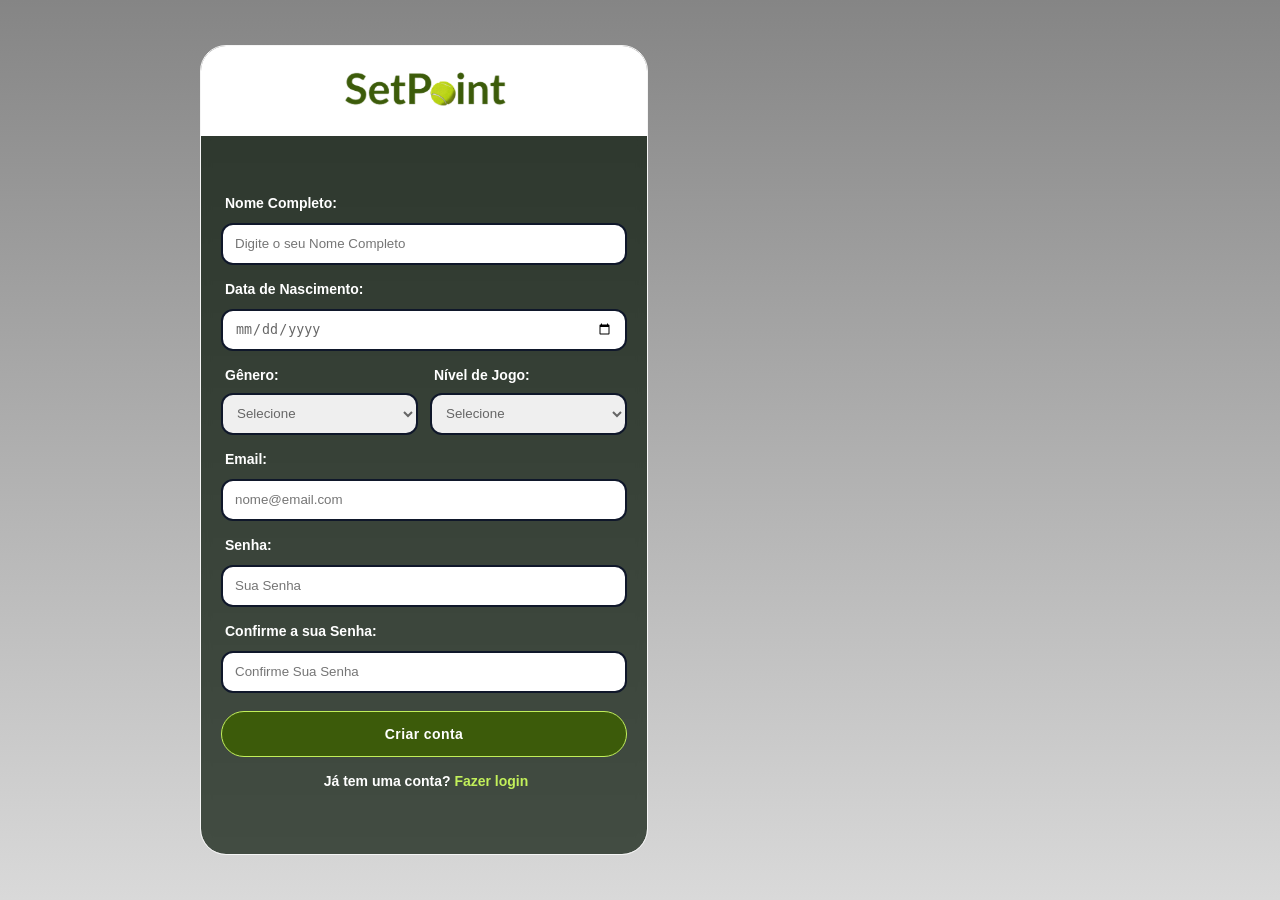
==== public/cadastro.html @ 123acede "Implementação da API web-data-viz: Renomeação e ajustes das páginas HTML, alterações na route, no co" ====
<!DOCTYPE html>
<html lang="en">
<head>
    <meta charset="UTF-8">
    <meta name="viewport" content="width=device-width, initial-scale=1.0">
    <title>Cadastro</title>
    <link rel="stylesheet" href="css/cadastro.css">
</head>
<body>
    <div class="background">
        <div class="card">
            <div class="card-header">
                <div class="logo"></div>
            </div>
            <div class="card-body">
                <div class="formulario">
                    <p>Nome Completo:</p>
                    <input type="text" placeholder="Digite o seu Nome Completo" name="nome" id="ipt_nome" required>

                    <p>Data de Nascimento:</p>
                    <input type="date" placeholder="dd/mm/aaaa" name="" id="ipt_dtNasc" required>

                    <div class="selects">
                        <div class="select-genero">
                            <p>Gênero:</p>
                            <select name="genero" id="slt_genero" required>
                                <option value="" selected disabled>Selecione</option>
                                <option value="masculino">Masculino</option>
                                <option value="feminino">Feminino</option>
                                <option value="nao_binario">Não-Binário</option>
                                <option value="nao_informado">Prefiro não responder</option>
                            </select>
                        </div>
                        <div class="select-nivel">
                            <p>Nível de Jogo:</p>
                            <select name="nivel" id="slt_nivel" required>
                                <option value="" selected disabled>Selecione</option>
                                <option value="iniciante">Iniciante</option>
                                <option value="intermediario">Intermediário</option>
                                <option value="avancado">Avançado</option>
                            </select>
                        </div>
                    </div>

                    <p>Email:</p>
                    <input type="email" placeholder="nome@email.com" name="email" id="ipt_email" required>

                    <p>Senha:</p>
                    <input type="password" placeholder="Sua Senha" name="senha" id="ipt_senha" required>

                    <p>Confirme a sua Senha:</p>
                    <input type="password" placeholder="Confirme Sua Senha" name="senhaConf" id="ipt_senhaConf" required>

                    <button class="btn-cadastrar" type="button" onclick="cadastrar()">
                        Criar conta
                    </button>

                    <p class="link-login">
                    Já tem uma conta? <a href="login.html">Fazer login</a>
                    </p>
                </div>
            </div>
        </div>
    </div>
</body>
</html>
<script>
    function cadastrar(){
        alert("Cadastro Efetuado!")
    }

  function cadastrar() {
    // aguardar();

    //Recupere o valor da nova input pelo nome do id
    // Agora vá para o método fetch logo abaixo
    var nomeVar = ipt_nome.value;
    var nascVar = ipt_dtNasc.value;
    var generoVar = slt_genero.value;
    var nivelVar = slt_nivel.value;
    var emailVar = ipt_email.value;
    var senhaVar = ipt_senha.value;
    var confirmacaoSenhaVar = ipt_senhaConf.value;

    // Verificando se há algum campo em branco
    if (
      nomeVar == "" ||
      nascVar == "" ||
      generoVar == "" ||
      nivelVar == "" ||
      emailVar == "" ||
      senhaVar == "" ||
      confirmacaoSenhaVar == ""
    ) {
      alert("Preencha todos os campos!")
      finalizarAguardar();
      return false;
    }

    // Enviando o valor da nova input
    fetch("/usuarios/cadastrar", {
      method: "POST",
      headers: {
        "Content-Type": "application/json",
      },
      body: JSON.stringify({
        // crie um atributo que recebe o valor recuperado aqui
        // Agora vá para o arquivo routes/usuario.js
        nomeServer: nomeVar,
        nascServer: nascVar,
        generoServer: generoVar,
        nivelServer: nivelVar,
        emailServer: emailVar,
        senhaServer: senhaVar,
        senhaConfServer: confirmacaoSenhaVar
      }),
    })
      .then(function (resposta) {
        console.log("resposta: ", resposta);

        if (resposta.ok) {
          alert("Cadastro realizado com sucesso! Redirecionando para tela de Login...")

          setTimeout(() => {
            window.location = "login.html";
          }, "2000");

          limparFormulario();
          finalizarAguardar();
        } else {
          throw "Houve um erro ao tentar realizar o cadastro!";
        }
      })
      .catch(function (resposta) {
        console.log(`#ERRO: ${resposta}`);
        finalizarAguardar();
      });

    return false;
  }
</script>
---- public/css/cadastro.css ----
:root {
  --primaria: #3c5b0a;
  --borda: #0f172a;
  --destaque:#c2f05a;
}

* {
  margin: 0;
  padding: 0;
  box-sizing: border-box;
}

.background {
    display: flex;
    background-image: linear-gradient(rgba(0, 0, 0, 0.479), rgba(97, 97, 97, 0.24)), url("../assets/imgs/background-login-cadastro.png");
    background-size: cover;
    background-position: bottom;
    height: 100vh;
    width: 100%;
    align-items: center;
}

.card{
    display: flex;
    width: 520px;           
    max-width: 35vw;      
    margin-left: 200px;
    height: 90vh;
    min-height: 520px;
    border-radius: 26px;
    border: 1px solid whitesmoke;
    overflow: hidden;
    flex-direction: column;
}

.card-header{
    display: flex;
    align-items: center;
    justify-content: center;
    background-color: white;
    color: white;
    padding: 5px 15px 15px 15px;
    height: 10vh;
}

.logo{
    align-self: center;
    justify-self: center;
    width: 163px;
    height: 45px;
    background-image: url('../assets/imgs/logo.png');
    background-size: cover;
    background-repeat: no-repeat;
    background-position: center;
}

.card-body{
    display: flex;
    background-color: rgba(8, 22, 8, 0.712);
    color: white;
    padding: 20px;
    backdrop-filter: blur(5px);
    justify-content: center;
    align-items: center;
    height: 80vh;
}

.formulario{
    width: 100%;
    max-width: 420px;
    height: auto;
    display: flex;
    flex-direction: column;
    gap: 10px;
    padding-bottom: 10px;
}

.formulario input {
    width: 100%;
    height: 42px;
    padding: 0 12px;
    border-radius: 12px;
    border: 2px solid var(--borda);
    outline: none;
}

.formulario input:focus,
.formulario input:valid {
  border-color: var(--destaque);
  box-shadow: 0 0 0 3px rgba(194, 240, 90, 0.25);
}

.formulario p{
  font-family: Arial, Helvetica, sans-serif;
  font-weight: bold;
  font-size: 14px;
  color: white;
  margin: 6px 0 2px 0;
  padding-left: 4px;
  align-self: flex-start;
}

.selects{
  width: 100%;
  display: flex;
  gap: 12px;
  justify-content: space-between;
}

.select-genero,
.select-nivel{
  width: 100%;
  display: flex;
  flex-direction: column;
}

.selects select{
  width: 100%;
  height: 42px;
  padding: 0 10px;
  border-radius: 12px;
  border: 2px solid var(--borda);
  outline: none;
}

.selects p {
    margin-bottom: 10px;
}

.btn-cadastrar{
    width: 100%;
    height: 46px;
    border-radius: 999px;
    border: 1px solid var(--destaque);
    background: var(--primaria);
    color: white;
    font-family: Arial, Helvetica, sans-serif;
    font-weight: bold;
    font-size: 14px;
    letter-spacing: 0.03em;
    cursor: pointer;
    margin-top: 8px;
    transition: 0.2s;
}

.btn-cadastrar:hover {
    background: #2f4807;
}

.link-login{
  width: 100%;
  text-align: center;
  font-family: Arial, Helvetica, sans-serif;
  font-size: 13px;
  color: rgba(255,255,255,0.85);
  margin-top: 8px;
}

.link-login a{
  color: var(--destaque);
  font-weight: bold;
  text-decoration: none;
}

.link-login a:hover{
  text-decoration: underline;
}

/* estilizando selects e campo date */

select{
  color: #666;
}

select:valid{
  color: #000;
}

input[type="date"]{
  color: #666;
}

input[type="date"]:valid{
  color: #000;
}
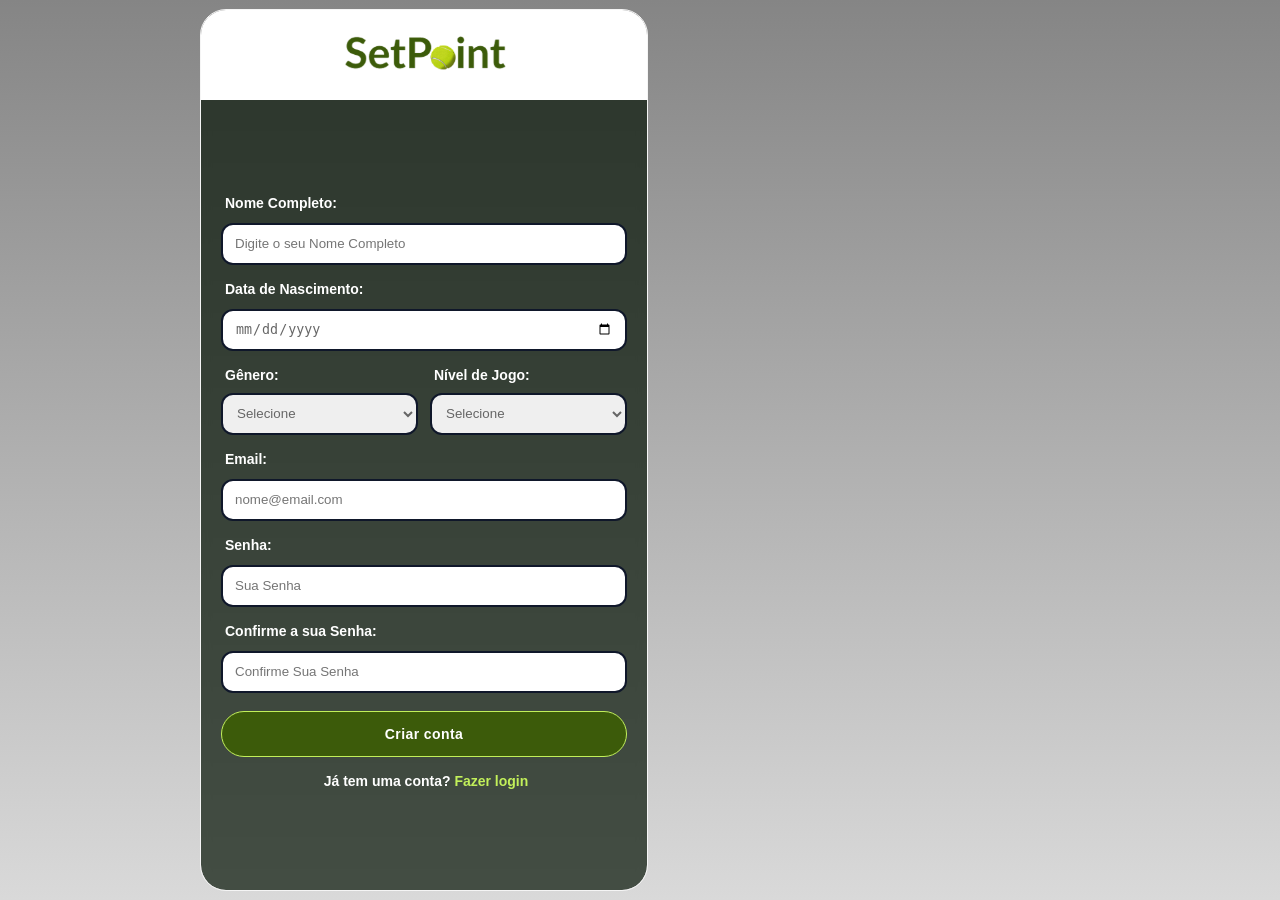
==== commit 313d09ac: "Ajuste na centralização da logo na Home e estilização do card de erro na página de cadastro" ====
--- a/public/cadastro.html
+++ b/public/cadastro.html
@@ -5,9 +5,15 @@
     <meta name="viewport" content="width=device-width, initial-scale=1.0">
     <title>Cadastro</title>
     <link rel="stylesheet" href="css/cadastro.css">
+    <script src="./js/sessao.js"></script>
 </head>
 <body>
     <div class="background">
+        <div class="alerta_erro">
+          <div class="card_erro" id="cardErro">
+            <span id="mensagem_erro"></span>
+          </div>
+        </div>
         <div class="card">
             <div class="card-header">
                 <div class="logo"></div>
@@ -92,7 +98,11 @@
       senhaVar == "" ||
       confirmacaoSenhaVar == ""
     ) {
-      alert("Preencha todos os campos!")
+      cardErro.style.display = "block";
+      mensagem_erro.innerHTML =
+        `<b>Atenção!</b><br><br>
+        Para realizar o cadastro você deve preencher todos os campos!`;
+
       finalizarAguardar();
       return false;
     }
--- a/public/css/cadastro.css
+++ b/public/css/cadastro.css
@@ -1,7 +1,7 @@
 :root {
   --primaria: #3c5b0a;
   --borda: #0f172a;
-  --destaque:#c2f05a;
+  --destaque: #c2f05a;
 }
 
 * {
@@ -11,77 +11,100 @@
 }
 
 .background {
-    display: flex;
-    background-image: linear-gradient(rgba(0, 0, 0, 0.479), rgba(97, 97, 97, 0.24)), url("../assets/imgs/background-login-cadastro.png");
-    background-size: cover;
-    background-position: bottom;
-    height: 100vh;
-    width: 100%;
-    align-items: center;
-}
-
-.card{
-    display: flex;
-    width: 520px;           
-    max-width: 35vw;      
-    margin-left: 200px;
-    height: 90vh;
-    min-height: 520px;
-    border-radius: 26px;
-    border: 1px solid whitesmoke;
-    overflow: hidden;
-    flex-direction: column;
-}
-
-.card-header{
-    display: flex;
-    align-items: center;
-    justify-content: center;
-    background-color: white;
-    color: white;
-    padding: 5px 15px 15px 15px;
-    height: 10vh;
-}
-
-.logo{
-    align-self: center;
-    justify-self: center;
-    width: 163px;
-    height: 45px;
-    background-image: url('../assets/imgs/logo.png');
-    background-size: cover;
-    background-repeat: no-repeat;
-    background-position: center;
-}
-
-.card-body{
-    display: flex;
-    background-color: rgba(8, 22, 8, 0.712);
-    color: white;
-    padding: 20px;
-    backdrop-filter: blur(5px);
-    justify-content: center;
-    align-items: center;
-    height: 80vh;
-}
-
-.formulario{
-    width: 100%;
-    max-width: 420px;
-    height: auto;
-    display: flex;
-    flex-direction: column;
-    gap: 10px;
-    padding-bottom: 10px;
+  display: flex;
+  background-image:
+    linear-gradient(rgba(0, 0, 0, 0.479), rgba(97, 97, 97, 0.24)),
+    url("../assets/imgs/background-login-cadastro.png");
+  background-size: cover;
+  background-position: bottom;
+  height: 100vh;
+  width: 100%;
+  align-items: center;
+}
+
+.card {
+  display: flex;
+  width: 520px;
+  max-width: 35vw;
+  margin-left: 200px;
+  height: 98vh;
+  min-height: 520px;
+  border-radius: 26px;
+  border: 1px solid whitesmoke;
+  overflow: hidden;
+  flex-direction: column;
+}
+
+.card-header {
+  display: flex;
+  align-items: center;
+  justify-content: center;
+  background-color: white;
+  color: white;
+  padding: 5px 15px 15px 15px;
+  height: 10vh;
+}
+
+.logo {
+  align-self: center;
+  justify-self: center;
+  width: 163px;
+  height: 45px;
+  background-image: url("../assets/imgs/logo.png");
+  background-size: cover;
+  background-repeat: no-repeat;
+  background-position: center;
+}
+
+.card-body {
+  display: flex;
+  background-color: rgba(8, 22, 8, 0.712);
+  color: white;
+  padding: 20px;
+  backdrop-filter: blur(5px);
+  justify-content: center;
+  align-items: center;
+  height: 88vh;
+}
+
+.card_erro {
+  display: none;
+  background-color: rgba(22, 8, 8, 0.712);
+  color: white;
+  backdrop-filter: blur(5px);
+  width: 450px;
+  position: fixed;
+  border-radius: 4px;
+  border: var(--borda) 3px solid;
+  padding: 10px;
+  margin-left: 60%;
+  text-align: center;
+  align-self: center;
+}
+
+.card_erro #mensagem_erro {
+  font-family: Arial, Helvetica, sans-serif;
+  font-weight: 500;
+  font-size: 28px;
+}
+
+.formulario {
+  width: 100%;
+  max-width: 420px;
+  height: auto;
+  display: flex;
+  flex-direction: column;
+  gap: 10px;
+  padding-bottom: 10px;
 }
 
 .formulario input {
-    width: 100%;
-    height: 42px;
-    padding: 0 12px;
-    border-radius: 12px;
-    border: 2px solid var(--borda);
-    outline: none;
+  width: 100%;
+  height: 42px;
+  padding: 0 12px;
+  border-radius: 12px;
+  border: 2px solid var(--borda);
+  outline: none;
 }
 
 .formulario input:focus,
@@ -90,7 +113,7 @@
   box-shadow: 0 0 0 3px rgba(194, 240, 90, 0.25);
 }
 
-.formulario p{
+.formulario p {
   font-family: Arial, Helvetica, sans-serif;
   font-weight: bold;
   font-size: 14px;
@@ -100,7 +123,7 @@
   align-self: flex-start;
 }
 
-.selects{
+.selects {
   width: 100%;
   display: flex;
   gap: 12px;
@@ -108,13 +131,13 @@
 }
 
 .select-genero,
-.select-nivel{
+.select-nivel {
   width: 100%;
   display: flex;
   flex-direction: column;
 }
 
-.selects select{
+.selects select {
   width: 100%;
   height: 42px;
   padding: 0 10px;
@@ -124,62 +147,62 @@
 }
 
 .selects p {
-    margin-bottom: 10px;
-}
-
-.btn-cadastrar{
-    width: 100%;
-    height: 46px;
-    border-radius: 999px;
-    border: 1px solid var(--destaque);
-    background: var(--primaria);
-    color: white;
-    font-family: Arial, Helvetica, sans-serif;
-    font-weight: bold;
-    font-size: 14px;
-    letter-spacing: 0.03em;
-    cursor: pointer;
-    margin-top: 8px;
-    transition: 0.2s;
+  margin-bottom: 10px;
+}
+
+.btn-cadastrar {
+  width: 100%;
+  height: 46px;
+  border-radius: 999px;
+  border: 1px solid var(--destaque);
+  background: var(--primaria);
+  color: white;
+  font-family: Arial, Helvetica, sans-serif;
+  font-weight: bold;
+  font-size: 14px;
+  letter-spacing: 0.03em;
+  cursor: pointer;
+  margin-top: 8px;
+  transition: 0.2s;
 }
 
 .btn-cadastrar:hover {
-    background: #2f4807;
-}
-
-.link-login{
+  background: #2f4807;
+}
+
+.link-login {
   width: 100%;
   text-align: center;
   font-family: Arial, Helvetica, sans-serif;
   font-size: 13px;
-  color: rgba(255,255,255,0.85);
+  color: rgba(255, 255, 255, 0.85);
   margin-top: 8px;
 }
 
-.link-login a{
+.link-login a {
   color: var(--destaque);
   font-weight: bold;
   text-decoration: none;
 }
 
-.link-login a:hover{
+.link-login a:hover {
   text-decoration: underline;
 }
 
 /* estilizando selects e campo date */
 
-select{
+select {
   color: #666;
 }
 
-select:valid{
+select:valid {
   color: #000;
 }
 
-input[type="date"]{
+input[type="date"] {
   color: #666;
 }
 
-input[type="date"]:valid{
+input[type="date"]:valid {
   color: #000;
-}+}
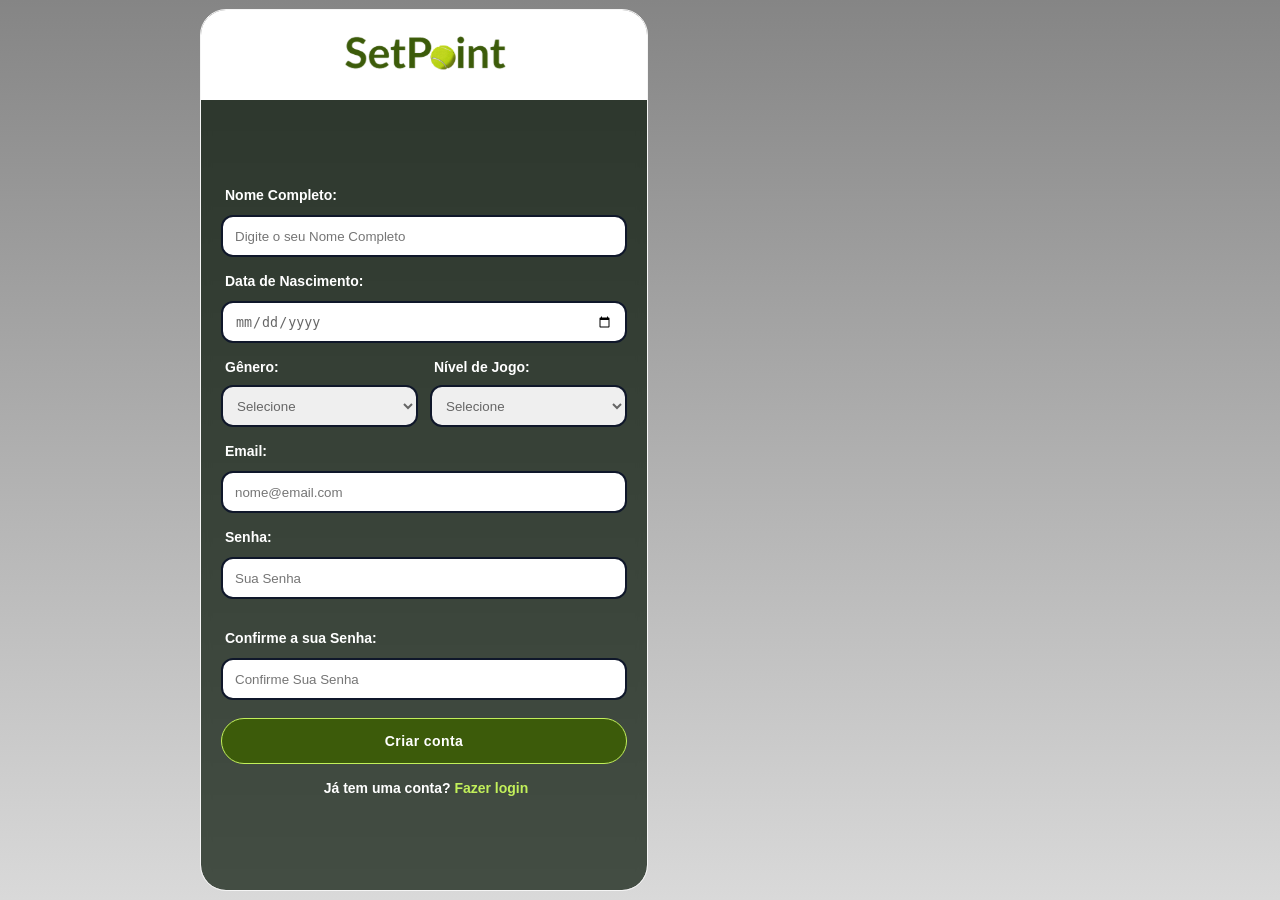
==== commit de039c97: "Ajustando: bugs de validaçoes em login e cadastro e adicionando comentários para melhor entendimento" ====
--- a/public/cadastro.html
+++ b/public/cadastro.html
@@ -1,5 +1,6 @@
 <!DOCTYPE html>
 <html lang="en">
+
 <head>
     <meta charset="UTF-8">
     <meta name="viewport" content="width=device-width, initial-scale=1.0">
@@ -7,12 +8,13 @@
     <link rel="stylesheet" href="css/cadastro.css">
     <script src="./js/sessao.js"></script>
 </head>
+
 <body>
     <div class="background">
         <div class="alerta_erro">
-          <div class="card_erro" id="cardErro">
-            <span id="mensagem_erro"></span>
-          </div>
+            <div class="card_erro" id="cardErro">
+                <span id="mensagem_erro"></span>
+            </div>
         </div>
         <div class="card">
             <div class="card-header">
@@ -52,100 +54,180 @@
                     <input type="email" placeholder="nome@email.com" name="email" id="ipt_email" required>
 
                     <p>Senha:</p>
-                    <input type="password" placeholder="Sua Senha" name="senha" id="ipt_senha" required>
+                    <input oninput="validar()" type="password" placeholder="Sua Senha" name="senha" id="ipt_senha" required>
+                    <div id="validacao" class="validacao"></div>
 
                     <p>Confirme a sua Senha:</p>
-                    <input type="password" placeholder="Confirme Sua Senha" name="senhaConf" id="ipt_senhaConf" required>
+                    <input type="password" placeholder="Confirme Sua Senha" name="senhaConf" id="ipt_senhaConf"
+                        required>
 
                     <button class="btn-cadastrar" type="button" onclick="cadastrar()">
                         Criar conta
                     </button>
 
+                    <div id="div_aguardar" class="loading-div">
+                        <img src="./assets/imgs/loading-green-loading.gif" id="loading-gif" />
+                    </div>
+
                     <p class="link-login">
-                    Já tem uma conta? <a href="login.html">Fazer login</a>
+                        Já tem uma conta? <a href="login.html">Fazer login</a>
                     </p>
+
                 </div>
             </div>
         </div>
     </div>
 </body>
+
 </html>
 <script>
-    function cadastrar(){
-        alert("Cadastro Efetuado!")
+    function limparFormulario() {
+        ipt_nome.value = ""
+        ipt_dtNasc.value = ""
+        slt_genero.value = ""
+        slt_nivel.value = ""
+        ipt_email.value = ""
+        ipt_senha.value = ""
+        ipt_senhaConf.value = ""
     }
 
-  function cadastrar() {
-    // aguardar();
-
-    //Recupere o valor da nova input pelo nome do id
-    // Agora vá para o método fetch logo abaixo
-    var nomeVar = ipt_nome.value;
-    var nascVar = ipt_dtNasc.value;
-    var generoVar = slt_genero.value;
-    var nivelVar = slt_nivel.value;
-    var emailVar = ipt_email.value;
-    var senhaVar = ipt_senha.value;
-    var confirmacaoSenhaVar = ipt_senhaConf.value;
-
-    // Verificando se há algum campo em branco
-    if (
-      nomeVar == "" ||
-      nascVar == "" ||
-      generoVar == "" ||
-      nivelVar == "" ||
-      emailVar == "" ||
-      senhaVar == "" ||
-      confirmacaoSenhaVar == ""
-    ) {
-      cardErro.style.display = "block";
-      mensagem_erro.innerHTML =
-        `<b>Atenção!</b><br><br>
-        Para realizar o cadastro você deve preencher todos os campos!`;
-
-      finalizarAguardar();
-      return false;
+    function validar() {
+        let senha = ipt_senha.value
+        let senhaConfirmada = ipt_senhaConf.value
+        let tamanho = senha.length
+        let senhaMaiuscula = senha.toUpperCase()
+        let senhaMinuscula = senha.toLowerCase()
+        let especial = ['!', '@', '#', '$', '%', '&', '*', '~', ';', '.', ',', '/', '+', '-', '=', '|']
+        let temEspecial = false
+        let validacaoFeita = false
+
+
+        if (tamanho < 8) {
+            validacao.innerHTML = `A senha precisa ter no mínimo 8 caracteres`
+        } else if (senha == senhaMaiuscula) {
+            validacao.innerHTML = 'A senha precisa conter ao menos uma letra minúscula'
+        } else if (senha == senhaMinuscula) {
+            validacao.innerHTML = 'A senha precisa conter ao menos uma letra maiúscula'
+        } else {
+            for (let i = 0; i < tamanho; i++) {
+                if (especial.includes(senha[i])) {
+                    temEspecial = true;
+                    break;
+                }
+            }
+
+            if (!temEspecial) {
+                validacao.innerHTML = 'A senha precisa ter pelo menos um caractere especial'
+            } else {
+                validacao.innerHTML = ``
+                validacaoFeita = true
+            }
+        }
+
+        return validacaoFeita;
     }
 
-    // Enviando o valor da nova input
-    fetch("/usuarios/cadastrar", {
-      method: "POST",
-      headers: {
-        "Content-Type": "application/json",
-      },
-      body: JSON.stringify({
-        // crie um atributo que recebe o valor recuperado aqui
-        // Agora vá para o arquivo routes/usuario.js
-        nomeServer: nomeVar,
-        nascServer: nascVar,
-        generoServer: generoVar,
-        nivelServer: nivelVar,
-        emailServer: emailVar,
-        senhaServer: senhaVar,
-        senhaConfServer: confirmacaoSenhaVar
-      }),
-    })
-      .then(function (resposta) {
-        console.log("resposta: ", resposta);
-
-        if (resposta.ok) {
-          alert("Cadastro realizado com sucesso! Redirecionando para tela de Login...")
-
-          setTimeout(() => {
-            window.location = "login.html";
-          }, "2000");
-
-          limparFormulario();
-          finalizarAguardar();
+    function cadastrar() {
+        aguardar();
+
+        let nomeVar = ipt_nome.value;
+        let nascVar = ipt_dtNasc.value;
+        let generoVar = slt_genero.value;
+        let nivelVar = slt_nivel.value;
+        let emailVar = ipt_email.value;
+        let senhaVar = ipt_senha.value;
+        let confirmacaoSenhaVar = ipt_senhaConf.value;
+        let verificacaoArroba = emailVar.indexOf('@')
+        let verificacaoPonto = emailVar.indexOf('.')
+
+        var validacaoFeita = validar();
+
+        // Verificando se há algum campo em branco
+        if (
+            nomeVar == "" ||
+            nascVar == "" ||
+            generoVar == "" ||
+            nivelVar == "" ||
+            emailVar == "" ||
+            senhaVar == "" ||
+            confirmacaoSenhaVar == ""
+        ) {
+            cardErro.style.display = "block";
+            mensagem_erro.innerHTML =
+                `<h1>Atenção!</h1>
+                <p>Para realizar o cadastro você deve preencher todos os campos.</p>`;
+
+            finalizarAguardar();
+            return false;
         } else {
-          throw "Houve um erro ao tentar realizar o cadastro!";
+            if (verificacaoArroba == -1 || verificacaoPonto == -1) {
+                cardErro.style.display = "block";
+                mensagem_erro.innerHTML =
+                    `<h1>Atenção!</h1>
+                    <p>Insira um email válido.</p>`;
+                finalizarAguardar();
+                return false;
+            } else if (senhaVar != confirmacaoSenhaVar){
+                cardErro.style.display = "block";
+                mensagem_erro.innerHTML =
+                    `<h1>Atenção!</h1>
+                    <p>As senhas não se coincidem.</p>`;
+                finalizarAguardar();
+                return false;
+            } else if (!validacaoFeita){
+                cardErro.style.display = "block";
+                mensagem_erro.innerHTML =
+                    `<h1>Atenção!</h1>
+                    <p>A senha deve cumprir os requisitos</p>`;
+                finalizarAguardar();
+                return false;
+            } else {
+                // Enviando o valor da nova input
+                fetch("/usuarios/cadastrar", {
+                    method: "POST",
+                    headers: {
+                        "Content-Type": "application/json",
+                    },
+                    body: JSON.stringify({
+                        // crie um atributo que recebe o valor recuperado aqui
+                        // Agora vá para o arquivo routes/usuario.js
+                        nomeServer: nomeVar,
+                        nascServer: nascVar,
+                        generoServer: generoVar,
+                        nivelServer: nivelVar,
+                        emailServer: emailVar,
+                        senhaServer: senhaVar,
+                        senhaConfServer: confirmacaoSenhaVar
+                    }),
+                })
+                    .then(function (resposta) {
+                        console.log("resposta: ", resposta);
+        
+                        if (resposta.ok) {
+                            cardErro.style.display = "block";
+        
+                            mensagem_erro.innerHTML =
+                                `<h1>Cadastro realizado com sucesso!</h1>
+                                <p>Redirecionando para tela de Login...</p>`;
+        
+                            setTimeout(() => {
+                                window.location = "login.html";
+                                limparFormulario();
+                                finalizarAguardar();
+                            }, "2000");
+        
+                        } else {
+                            throw "Houve um erro ao tentar realizar o cadastro!";
+                        }
+                    })
+                    .catch(function (resposta) {
+                        console.log(`#ERRO: ${resposta}`);
+                        finalizarAguardar();
+                    });
+        
+                return false;
+            }
         }
-      })
-      .catch(function (resposta) {
-        console.log(`#ERRO: ${resposta}`);
-        finalizarAguardar();
-      });
-
-    return false;
-  }
+    }
+
 </script>
--- a/public/css/cadastro.css
+++ b/public/css/cadastro.css
@@ -1,208 +1,234 @@
 :root {
-  --primaria: #3c5b0a;
-  --borda: #0f172a;
-  --destaque: #c2f05a;
+    --primaria: #3c5b0a;
+    --borda: #0f172a;
+    --destaque: #c2f05a;
 }
 
 * {
-  margin: 0;
-  padding: 0;
-  box-sizing: border-box;
+    margin: 0;
+    padding: 0;
+    box-sizing: border-box;
 }
 
 .background {
-  display: flex;
-  background-image:
-    linear-gradient(rgba(0, 0, 0, 0.479), rgba(97, 97, 97, 0.24)),
-    url("../assets/imgs/background-login-cadastro.png");
-  background-size: cover;
-  background-position: bottom;
-  height: 100vh;
-  width: 100%;
-  align-items: center;
+    display: flex;
+    background-image: linear-gradient(rgba(0, 0, 0, 0.479), rgba(97, 97, 97, 0.24)), url("../assets/imgs/background-login-cadastro.png");
+    background-size: cover;
+    background-position: bottom;
+    height: 100vh;
+    width: 100%;
+    align-items: center;
 }
 
 .card {
-  display: flex;
-  width: 520px;
-  max-width: 35vw;
-  margin-left: 200px;
-  height: 98vh;
-  min-height: 520px;
-  border-radius: 26px;
-  border: 1px solid whitesmoke;
-  overflow: hidden;
-  flex-direction: column;
+    display: flex;
+    width: 520px;
+    max-width: 35vw;
+    margin-left: 200px;
+    height: 98vh;
+    min-height: 520px;
+    border-radius: 26px;
+    border: 1px solid whitesmoke;
+    overflow: hidden;
+    flex-direction: column;
 }
 
 .card-header {
-  display: flex;
-  align-items: center;
-  justify-content: center;
-  background-color: white;
-  color: white;
-  padding: 5px 15px 15px 15px;
-  height: 10vh;
+    display: flex;
+    align-items: center;
+    justify-content: center;
+    background-color: white;
+    color: white;
+    padding: 5px 15px 15px 15px;
+    height: 10vh;
 }
 
 .logo {
-  align-self: center;
-  justify-self: center;
-  width: 163px;
-  height: 45px;
-  background-image: url("../assets/imgs/logo.png");
-  background-size: cover;
-  background-repeat: no-repeat;
-  background-position: center;
+    align-self: center;
+    justify-self: center;
+    width: 163px;
+    height: 45px;
+    background-image: url("../assets/imgs/logo.png");
+    background-size: cover;
+    background-repeat: no-repeat;
+    background-position: center;
 }
 
 .card-body {
-  display: flex;
-  background-color: rgba(8, 22, 8, 0.712);
-  color: white;
-  padding: 20px;
-  backdrop-filter: blur(5px);
-  justify-content: center;
-  align-items: center;
-  height: 88vh;
-}
-
+    display: flex;
+    background-color: rgba(8, 22, 8, 0.712);
+    color: white;
+    padding: 20px;
+    backdrop-filter: blur(5px);
+    justify-content: center;
+    align-items: center;
+    height: 88vh;
+}
+
+/* Card de erro */
 .card_erro {
-  display: none;
-  background-color: rgba(22, 8, 8, 0.712);
-  color: white;
-  backdrop-filter: blur(5px);
-  width: 450px;
-  position: fixed;
-  border-radius: 4px;
-  border: var(--borda) 3px solid;
-  padding: 10px;
-  margin-left: 60%;
-  text-align: center;
-  align-self: center;
-}
-
-.card_erro #mensagem_erro {
-  font-family: Arial, Helvetica, sans-serif;
-  font-weight: 500;
-  font-size: 28px;
+    display: none;
+    background-color: rgba(22, 8, 8, 0.712);
+    color: white;
+    backdrop-filter: blur(5px);
+    width: 450px;
+    position: fixed;
+    border-radius: 4px;
+    border: var(--borda) 3px solid;
+    padding: 10px;
+    margin-left: 60%;
+    text-align: center;
+    align-self: center;
+}
+
+.card_erro #mensagem_erro h1 {
+    font-family: Arial, Helvetica, sans-serif;
+    font-weight: 700;
+    font-size: 32px;
+}
+
+.card_erro #mensagem_erro p {
+    font-family: Arial, Helvetica, sans-serif;
+    font-weight: 500;
+    font-size: 28px;
+}
+
+/* validaçao senha */
+.validacao {
+    color: rgb(255, 255, 255);
+    font-family: Arial, Helvetica, sans-serif;
+    font-size: 12px;
+    padding-top: 5px;
+    text-align: center;
+}
+
+/* Div de Loading */
+.loading-div {
+    display: none;
+    width: 50px;
+    align-self: center;
+}
+
+.loading-div img {
+    height: 50px;
+    width: 50px;
 }
 
 .formulario {
-  width: 100%;
-  max-width: 420px;
-  height: auto;
-  display: flex;
-  flex-direction: column;
-  gap: 10px;
-  padding-bottom: 10px;
+    width: 100%;
+    max-width: 420px;
+    height: auto;
+    display: flex;
+    flex-direction: column;
+    gap: 10px;
+    padding-bottom: 10px;
 }
 
 .formulario input {
-  width: 100%;
-  height: 42px;
-  padding: 0 12px;
-  border-radius: 12px;
-  border: 2px solid var(--borda);
-  outline: none;
+    width: 100%;
+    height: 42px;
+    padding: 0 12px;
+    border-radius: 12px;
+    border: 2px solid var(--borda);
+    outline: none;
 }
 
 .formulario input:focus,
 .formulario input:valid {
-  border-color: var(--destaque);
-  box-shadow: 0 0 0 3px rgba(194, 240, 90, 0.25);
+    border-color: var(--destaque);
+    box-shadow: 0 0 0 3px rgba(194, 240, 90, 0.25);
 }
 
 .formulario p {
-  font-family: Arial, Helvetica, sans-serif;
-  font-weight: bold;
-  font-size: 14px;
-  color: white;
-  margin: 6px 0 2px 0;
-  padding-left: 4px;
-  align-self: flex-start;
+    font-family: Arial, Helvetica, sans-serif;
+    font-weight: bold;
+    font-size: 14px;
+    color: white;
+    margin: 6px 0 2px 0;
+    padding-left: 4px;
+    align-self: flex-start;
 }
 
 .selects {
-  width: 100%;
-  display: flex;
-  gap: 12px;
-  justify-content: space-between;
+    width: 100%;
+    display: flex;
+    gap: 12px;
+    justify-content: space-between;
 }
 
 .select-genero,
 .select-nivel {
-  width: 100%;
-  display: flex;
-  flex-direction: column;
+    width: 100%;
+    display: flex;
+    flex-direction: column;
 }
 
 .selects select {
-  width: 100%;
-  height: 42px;
-  padding: 0 10px;
-  border-radius: 12px;
-  border: 2px solid var(--borda);
-  outline: none;
+    width: 100%;
+    height: 42px;
+    padding: 0 10px;
+    border-radius: 12px;
+    border: 2px solid var(--borda);
+    outline: none;
 }
 
 .selects p {
-  margin-bottom: 10px;
+    margin-bottom: 10px;
 }
 
 .btn-cadastrar {
-  width: 100%;
-  height: 46px;
-  border-radius: 999px;
-  border: 1px solid var(--destaque);
-  background: var(--primaria);
-  color: white;
-  font-family: Arial, Helvetica, sans-serif;
-  font-weight: bold;
-  font-size: 14px;
-  letter-spacing: 0.03em;
-  cursor: pointer;
-  margin-top: 8px;
-  transition: 0.2s;
+    width: 100%;
+    height: 46px;
+    border-radius: 999px;
+    border: 1px solid var(--destaque);
+    background: var(--primaria);
+    color: white;
+    font-family: Arial, Helvetica, sans-serif;
+    font-weight: bold;
+    font-size: 14px;
+    letter-spacing: 0.03em;
+    cursor: pointer;
+    margin-top: 8px;
+    transition: 0.2s;
 }
 
 .btn-cadastrar:hover {
-  background: #2f4807;
+    background: #2f4807;
 }
 
 .link-login {
-  width: 100%;
-  text-align: center;
-  font-family: Arial, Helvetica, sans-serif;
-  font-size: 13px;
-  color: rgba(255, 255, 255, 0.85);
-  margin-top: 8px;
+    width: 100%;
+    text-align: center;
+    font-family: Arial, Helvetica, sans-serif;
+    font-size: 13px;
+    color: rgba(255, 255, 255, 0.85);
+    margin-top: 8px;
 }
 
 .link-login a {
-  color: var(--destaque);
-  font-weight: bold;
-  text-decoration: none;
+    color: var(--destaque);
+    font-weight: bold;
+    text-decoration: none;
 }
 
 .link-login a:hover {
-  text-decoration: underline;
+    text-decoration: underline;
 }
 
 /* estilizando selects e campo date */
 
 select {
-  color: #666;
+    color: #666;
 }
 
 select:valid {
-  color: #000;
+    color: #000;
 }
 
 input[type="date"] {
-  color: #666;
+    color: #666;
 }
 
 input[type="date"]:valid {
-  color: #000;
-}
+    color: #000;
+}
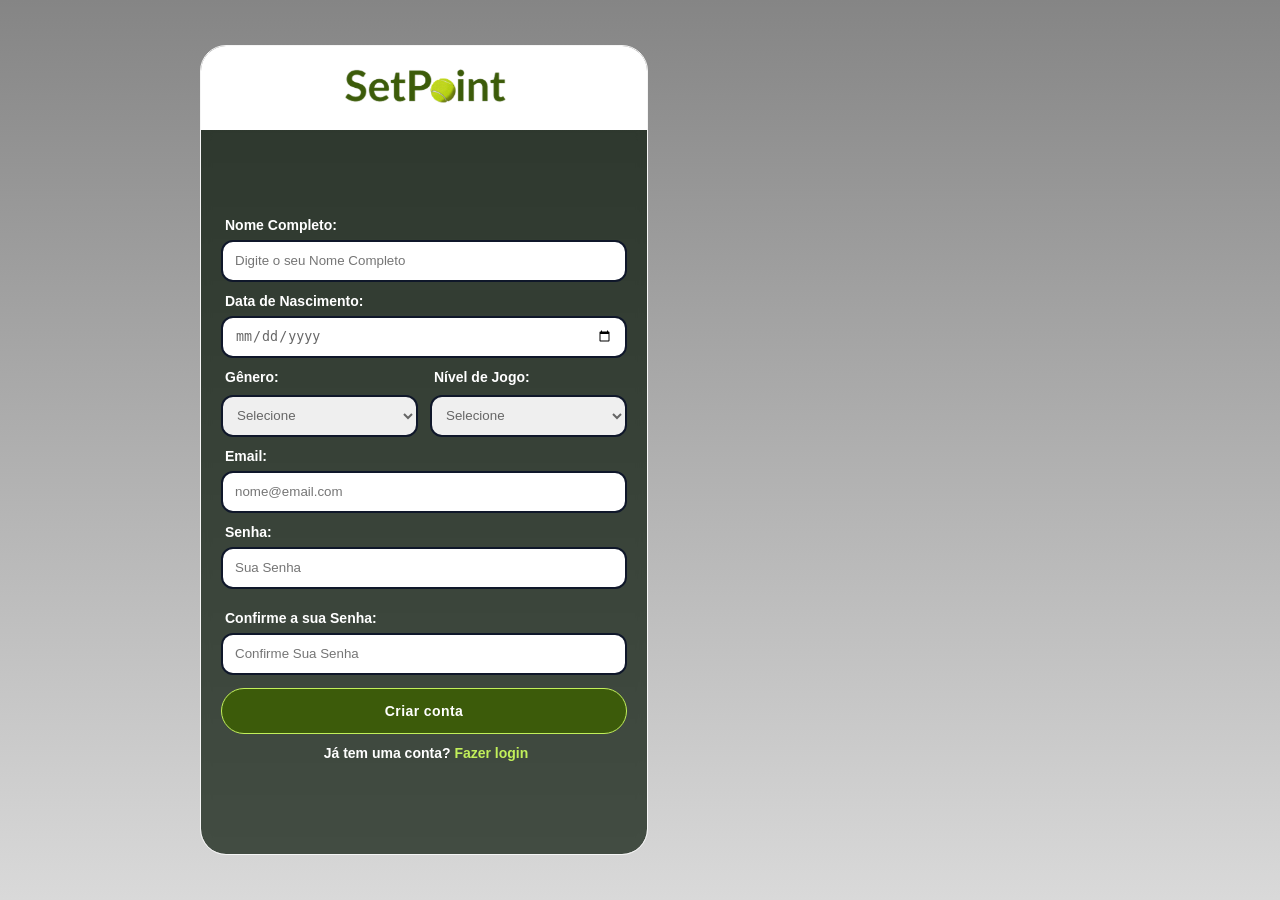
==== commit 86e0a392: "Ajustes no cardErro na página de login, limpeza de console.log() na página torneios.html, ajustes na" ====
--- a/public/cadastro.html
+++ b/public/cadastro.html
@@ -1,5 +1,5 @@
 <!DOCTYPE html>
-<html lang="en">
+<html lang="pt-br">
 
 <head>
     <meta charset="UTF-8">
--- a/public/css/cadastro.css
+++ b/public/css/cadastro.css
@@ -25,7 +25,7 @@
     width: 520px;
     max-width: 35vw;
     margin-left: 200px;
-    height: 98vh;
+    height: 90vh;
     min-height: 520px;
     border-radius: 26px;
     border: 1px solid whitesmoke;
@@ -120,7 +120,7 @@
     height: auto;
     display: flex;
     flex-direction: column;
-    gap: 10px;
+    gap: 5px;
     padding-bottom: 10px;
 }
 
